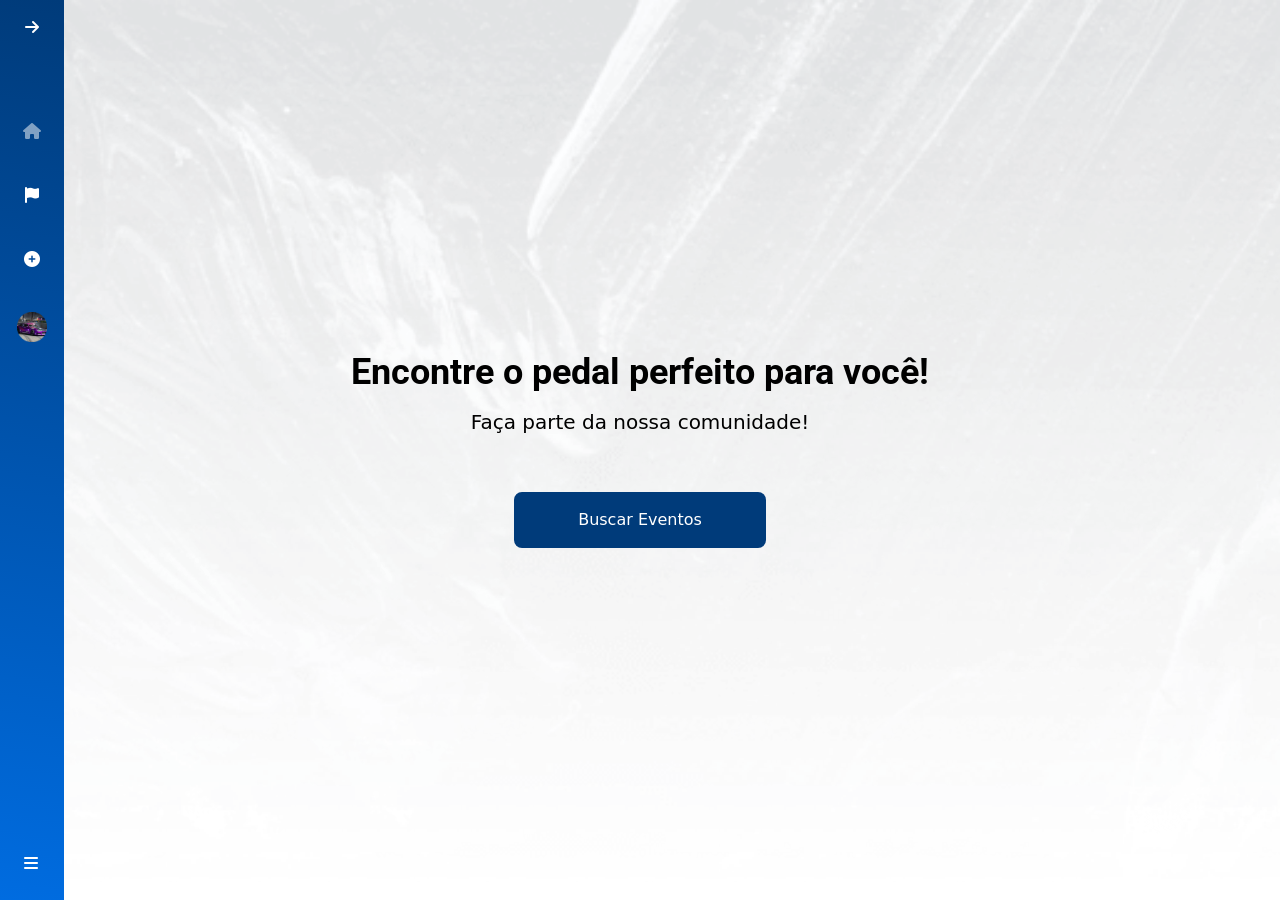
==== public/index.html @ 0696ea95 "PEDAL" ====
<!DOCTYPE html>
<html lang="en">

<head>
    <meta charset="UTF-8">
    <meta name="viewport" content="width=device-width, initial-scale=1.0">
    <title>Document</title>
    <link rel="preconnect" href="https://fonts.googleapis.com">
    <link rel="preconnect" href="https://fonts.gstatic.com" crossorigin>

    <link rel="stylesheet" href="./assets/css/style.css">
    <link rel="stylesheet" href="https://cdnjs.cloudflare.com/ajax/libs/font-awesome/6.6.0/css/all.min.css"
        integrity="sha512-Kc323vGBEqzTmouAECnVceyQqyqdsSiqLQISBL29aUW4U/M7pSPA/gEUZQqv1cwx4OnYxTxve5UMg5GT6L4JJg=="
        crossorigin="anonymous" referrerpolicy="no-referrer" />
    <link
        href="https://fonts.googleapis.com/css2?family=Roboto:ital,wght@0,100;0,300;0,400;0,500;0,700;0,900;1,100;1,300;1,400;1,500;1,700;1,900&family=Russo+One&display=swap"
        rel="stylesheet">
</head>

<body>

    <header class="relative">
        <div class="fixed top-0 left-0">
            <nav id="side-menu" class="h-screen w-16 bgGradienteVertical py-4 close ">
                <ul id class="h-full flex flex-col  text-white ">
                    <div id="arrow-container" class="flex flex-col items-center  w-full px-4">
                        <div class="flex justify-end">
                            <li  class="group group-duration-200 relative">
                                <i id="arrow" class="fa-solid fa-arrow-right cursor-pointer close"></i>
                                <span id="tooltip" class="hidden arrow absolute left-8 top-1/2 transform -translate-y-1/2 bg-[#16161D] text-white text-sm rounded-lg p-2 opacity-0 transition-opacity duration-200 ">Abrir</span>
                            </li>
                        </div>
                        <h1 id="logo" class="hidden text-3xl font-russo mt-[4rem]"><span class="text-colorLogo">Pedal</span> Events</h1>
                    </div>

                    <div id="container-items" class="flex flex-col items-center p-4 space-y-10 mt-[4rem]">
                        <li class="group group-duration-200 relative cursor-pointer icon-faded ">
                            <a href="./index.html">
                                <i class="fa-solid fa-house"></i>
                                <span id="liSpans" class="hidden">Home</span>
                            </a>
                            <span id="Tooltip" class="hidden absolute left-8 top-1/2 transform -translate-y-1/2 bg-[#16161D] text-white text-sm rounded-lg p-2 opacity-0 transition-opacity duration-200 ">Home</span>
                        </li> 
                        <li class="group relative cursor-pointer">
                            <a href="./eventos.html">
                                <i class="fa-solid fa-flag"></i>
                                <span id="liSpans" class="hidden">Eventos</span>
                            </a>
                            <span id="Tooltip" class="hidden absolute left-8 top-1/2 transform -translate-y-1/2 bg-[#16161D] text-white text-sm rounded-lg p-2 opacity-0 transition-opacity duration-200 ">Eventos</span>
                        </li> 

                        <li id="liCriar" class="group relative cursor-pointer">
                            <a href="#">
                                <i class="fa-solid fa-circle-plus"></i>
                                <span id="liSpans" class="hidden">Criar</span>
                            </a>
                            <span id="Tooltip" class="hidden absolute left-8 top-1/2 transform -translate-y-1/2 bg-[#16161D] text-white text-sm rounded-lg p-2 opacity-0 transition-opacity duration-200 ">Criar</span>
                            <!-- caixa do criar -->
                            <div id="create" class="hidden absolute w-32 rounded-xl text-center left-8 top-1/2 transform -translate-y-1/2 bg-[#16161D]">
                                <ul>
                                    <div class="">
                                        <li class="p-2 duration-200 hover:opacity-80"><a href="">Criar Pedal</a></li>
                                    </div>
                                    
                                </ul>
                            </div>
                        </li> 
                        <li class="group relative cursor-pointer">
                            <a href="./perfil.html">
                                <img id="perfilImg" class="w-[25px] h-[25px] md:w-[30px] md:h-[30px] inline" src="./assets/img/person-img.png" alt="">
                                <span id="liSpans" class="hidden">Perfil</span>
                            </a>
                            <span id="Tooltip" class="hidden absolute left-8 top-1/2 transform -translate-y-1/2 bg-[#16161D] text-white text-sm rounded-lg p-2 opacity-0 transition-opacity duration-200 ">Perfil</span>
                        </li> 
                    </div>    
                    
                    <div id="containerMais" class="flex flex-col p-6 items-center  absolute bottom-0">
                        <li id="liMais" class="group relative cursor-pointer">
                            <a href="#">
                                <i class="fa-solid fa-bars"></i>
                                <span id="liSpans" class="hidden">Mais</span>
                            </a>
                            <span id="Tooltip" class="hidden absolute left-8 top-1/2 transform -translate-y-1/2 bg-[#16161D] text-white text-sm rounded-lg p-2 opacity-0 transition-opacity duration-200 ">Mais</span>
                             <!-- caixa do criar -->
                             <div id="mais" class="hidden absolute w-32 rounded-xl text-center left-8 top-1/2 transform -translate-y-1/2 bg-[#16161D]">
                                <ul>
                                    <div class="border-b">
                                        <li class="p-2 duration-200 hover:opacity-80"><a href="./login.html">Trocar Conta</a></li>
                                    </div>
                                    <div>
                                        <li class="p-2 duration-200 hover:opacity-80"><a href="./login.html">Sair</a></li>
                                    </div>
                                </ul>
                            </div>
                        </li> 
                    </div>     
                </ul>
                    <!-- caixa de busca de amigos -->
                    <div id="buscaAmigos" class="close bg-[#0065B9] flex justify-center pt-8 absolute h-full top-0 left-[4rem] text-black overflow-y-auto">
                        <div id="boxUsers" class="flex flex-col space-y-10 content-close">
                            <form action="">
                                <div class="w-full">
                                    <input class="w-[22rem] p-2 rounded-lg outline-none" type="text" placeholder="Buscar amigos...">
                                    <button type="reset" class="hidden">enviar</button>
                                </div>
                            </form>
                            <div id="users" class="flex flex-col space-y-4 ">

                                <div class="flex space-x-4 bg-[#003B7A] p-4 rounded-2xl text-white duration-200 hover:bg-opacity-80 cursor-pointer">
                                    <img src="./assets/img/Rectangle 3509.png" alt="" class="w-[3.75rem] h-[3.75rem] rounded-[50%]">
                                    <div>
                                        <p class="text-xl font-medium">Felipe</p>
                                        <p>Praticando todos os dias!</p>
                                    </div>
                                </div>
                                <div class="w-[22rem] flex space-x-4  bg-[#003B7A] p-4 rounded-2xl text-white duration-200 hover:bg-opacity-80 cursor-pointer">
                                    <img src="./assets/img/Rectangle 3513.png" alt="" class="w-[3.75rem] h-[3.75rem] rounded-[50%]">
                                    <div>
                                        <p class="text-xl font-medium">João</p>
                                        <p>Gosto de pedalar</p>
                                    </div>
                                </div>
                            </div>            
                        </div>
                    </div>
                    <!-- caixa de notificação -->
                    <nav id="notificacoes" class="hidden bg-[#0065B9] flex justify-center pt-8 absolute h-full w-[24rem] top-0 left-[4rem] text-black">
                    </nav>
            </nav>
        </div>
    </header>

    <main>
        <section id="home-banner" class="h-screen w-full">
            <div class="h-full flex items-center justify-center">
                <div class="flex flex-col items-center p-20 text-black">
                    <h1 class="text-4xl text-center font-bold md:text-4xl font-roboto">Encontre o pedal perfeito para você!</h1>
                    <p class="text-2xl text-center md:text-xl mt-4">Faça parte da nossa comunidade!
                    </p>
                    <div class="mt-8 flex space-x-8">
                        <a href="./eventos.html"
                            class="bg-[#003B7A] mt-6 text-white py-2 px-4 md:py-4 md:px-[4rem] rounded-lg duration-200 hover:opacity-80">Buscar
                            Eventos</a>
                    </div>
                </div>
            </div>
        </section>
    
       
    </main>
    <script src="./assets/js/menu.js"></script>
</body>

</html>
---- public/assets/css/style.css ----
/*
! tailwindcss v3.4.10 | MIT License | https://tailwindcss.com
*/

/*
1. Prevent padding and border from affecting element width. (https://github.com/mozdevs/cssremedy/issues/4)
2. Allow adding a border to an element by just adding a border-width. (https://github.com/tailwindcss/tailwindcss/pull/116)
*/

*,
::before,
::after {
  box-sizing: border-box;
  /* 1 */
  border-width: 0;
  /* 2 */
  border-style: solid;
  /* 2 */
  border-color: #e5e7eb;
  /* 2 */
}

::before,
::after {
  --tw-content: '';
}

/*
1. Use a consistent sensible line-height in all browsers.
2. Prevent adjustments of font size after orientation changes in iOS.
3. Use a more readable tab size.
4. Use the user's configured `sans` font-family by default.
5. Use the user's configured `sans` font-feature-settings by default.
6. Use the user's configured `sans` font-variation-settings by default.
7. Disable tap highlights on iOS
*/

html,
:host {
  line-height: 1.5;
  /* 1 */
  -webkit-text-size-adjust: 100%;
  /* 2 */
  -moz-tab-size: 4;
  /* 3 */
  -o-tab-size: 4;
     tab-size: 4;
  /* 3 */
  font-family: ui-sans-serif, system-ui, sans-serif, "Apple Color Emoji", "Segoe UI Emoji", "Segoe UI Symbol", "Noto Color Emoji";
  /* 4 */
  font-feature-settings: normal;
  /* 5 */
  font-variation-settings: normal;
  /* 6 */
  -webkit-tap-highlight-color: transparent;
  /* 7 */
}

/*
1. Remove the margin in all browsers.
2. Inherit line-height from `html` so users can set them as a class directly on the `html` element.
*/

body {
  margin: 0;
  /* 1 */
  line-height: inherit;
  /* 2 */
}

/*
1. Add the correct height in Firefox.
2. Correct the inheritance of border color in Firefox. (https://bugzilla.mozilla.org/show_bug.cgi?id=190655)
3. Ensure horizontal rules are visible by default.
*/

hr {
  height: 0;
  /* 1 */
  color: inherit;
  /* 2 */
  border-top-width: 1px;
  /* 3 */
}

/*
Add the correct text decoration in Chrome, Edge, and Safari.
*/

abbr:where([title]) {
  -webkit-text-decoration: underline dotted;
          text-decoration: underline dotted;
}

/*
Remove the default font size and weight for headings.
*/

h1,
h2,
h3,
h4,
h5,
h6 {
  font-size: inherit;
  font-weight: inherit;
}

/*
Reset links to optimize for opt-in styling instead of opt-out.
*/

a {
  color: inherit;
  text-decoration: inherit;
}

/*
Add the correct font weight in Edge and Safari.
*/

b,
strong {
  font-weight: bolder;
}

/*
1. Use the user's configured `mono` font-family by default.
2. Use the user's configured `mono` font-feature-settings by default.
3. Use the user's configured `mono` font-variation-settings by default.
4. Correct the odd `em` font sizing in all browsers.
*/

code,
kbd,
samp,
pre {
  font-family: ui-monospace, SFMono-Regular, Menlo, Monaco, Consolas, "Liberation Mono", "Courier New", monospace;
  /* 1 */
  font-feature-settings: normal;
  /* 2 */
  font-variation-settings: normal;
  /* 3 */
  font-size: 1em;
  /* 4 */
}

/*
Add the correct font size in all browsers.
*/

small {
  font-size: 80%;
}

/*
Prevent `sub` and `sup` elements from affecting the line height in all browsers.
*/

sub,
sup {
  font-size: 75%;
  line-height: 0;
  position: relative;
  vertical-align: baseline;
}

sub {
  bottom: -0.25em;
}

sup {
  top: -0.5em;
}

/*
1. Remove text indentation from table contents in Chrome and Safari. (https://bugs.chromium.org/p/chromium/issues/detail?id=999088, https://bugs.webkit.org/show_bug.cgi?id=201297)
2. Correct table border color inheritance in all Chrome and Safari. (https://bugs.chromium.org/p/chromium/issues/detail?id=935729, https://bugs.webkit.org/show_bug.cgi?id=195016)
3. Remove gaps between table borders by default.
*/

table {
  text-indent: 0;
  /* 1 */
  border-color: inherit;
  /* 2 */
  border-collapse: collapse;
  /* 3 */
}

/*
1. Change the font styles in all browsers.
2. Remove the margin in Firefox and Safari.
3. Remove default padding in all browsers.
*/

button,
input,
optgroup,
select,
textarea {
  font-family: inherit;
  /* 1 */
  font-feature-settings: inherit;
  /* 1 */
  font-variation-settings: inherit;
  /* 1 */
  font-size: 100%;
  /* 1 */
  font-weight: inherit;
  /* 1 */
  line-height: inherit;
  /* 1 */
  letter-spacing: inherit;
  /* 1 */
  color: inherit;
  /* 1 */
  margin: 0;
  /* 2 */
  padding: 0;
  /* 3 */
}

/*
Remove the inheritance of text transform in Edge and Firefox.
*/

button,
select {
  text-transform: none;
}

/*
1. Correct the inability to style clickable types in iOS and Safari.
2. Remove default button styles.
*/

button,
input:where([type='button']),
input:where([type='reset']),
input:where([type='submit']) {
  -webkit-appearance: button;
  /* 1 */
  background-color: transparent;
  /* 2 */
  background-image: none;
  /* 2 */
}

/*
Use the modern Firefox focus style for all focusable elements.
*/

:-moz-focusring {
  outline: auto;
}

/*
Remove the additional `:invalid` styles in Firefox. (https://github.com/mozilla/gecko-dev/blob/2f9eacd9d3d995c937b4251a5557d95d494c9be1/layout/style/res/forms.css#L728-L737)
*/

:-moz-ui-invalid {
  box-shadow: none;
}

/*
Add the correct vertical alignment in Chrome and Firefox.
*/

progress {
  vertical-align: baseline;
}

/*
Correct the cursor style of increment and decrement buttons in Safari.
*/

::-webkit-inner-spin-button,
::-webkit-outer-spin-button {
  height: auto;
}

/*
1. Correct the odd appearance in Chrome and Safari.
2. Correct the outline style in Safari.
*/

[type='search'] {
  -webkit-appearance: textfield;
  /* 1 */
  outline-offset: -2px;
  /* 2 */
}

/*
Remove the inner padding in Chrome and Safari on macOS.
*/

::-webkit-search-decoration {
  -webkit-appearance: none;
}

/*
1. Correct the inability to style clickable types in iOS and Safari.
2. Change font properties to `inherit` in Safari.
*/

::-webkit-file-upload-button {
  -webkit-appearance: button;
  /* 1 */
  font: inherit;
  /* 2 */
}

/*
Add the correct display in Chrome and Safari.
*/

summary {
  display: list-item;
}

/*
Removes the default spacing and border for appropriate elements.
*/

blockquote,
dl,
dd,
h1,
h2,
h3,
h4,
h5,
h6,
hr,
figure,
p,
pre {
  margin: 0;
}

fieldset {
  margin: 0;
  padding: 0;
}

legend {
  padding: 0;
}

ol,
ul,
menu {
  list-style: none;
  margin: 0;
  padding: 0;
}

/*
Reset default styling for dialogs.
*/

dialog {
  padding: 0;
}

/*
Prevent resizing textareas horizontally by default.
*/

textarea {
  resize: vertical;
}

/*
1. Reset the default placeholder opacity in Firefox. (https://github.com/tailwindlabs/tailwindcss/issues/3300)
2. Set the default placeholder color to the user's configured gray 400 color.
*/

input::-moz-placeholder, textarea::-moz-placeholder {
  opacity: 1;
  /* 1 */
  color: #9ca3af;
  /* 2 */
}

input::placeholder,
textarea::placeholder {
  opacity: 1;
  /* 1 */
  color: #9ca3af;
  /* 2 */
}

/*
Set the default cursor for buttons.
*/

button,
[role="button"] {
  cursor: pointer;
}

/*
Make sure disabled buttons don't get the pointer cursor.
*/

:disabled {
  cursor: default;
}

/*
1. Make replaced elements `display: block` by default. (https://github.com/mozdevs/cssremedy/issues/14)
2. Add `vertical-align: middle` to align replaced elements more sensibly by default. (https://github.com/jensimmons/cssremedy/issues/14#issuecomment-634934210)
   This can trigger a poorly considered lint error in some tools but is included by design.
*/

img,
svg,
video,
canvas,
audio,
iframe,
embed,
object {
  display: block;
  /* 1 */
  vertical-align: middle;
  /* 2 */
}

/*
Constrain images and videos to the parent width and preserve their intrinsic aspect ratio. (https://github.com/mozdevs/cssremedy/issues/14)
*/

img,
video {
  max-width: 100%;
  height: auto;
}

/* Make elements with the HTML hidden attribute stay hidden by default */

[hidden] {
  display: none;
}

*, ::before, ::after {
  --tw-border-spacing-x: 0;
  --tw-border-spacing-y: 0;
  --tw-translate-x: 0;
  --tw-translate-y: 0;
  --tw-rotate: 0;
  --tw-skew-x: 0;
  --tw-skew-y: 0;
  --tw-scale-x: 1;
  --tw-scale-y: 1;
  --tw-pan-x:  ;
  --tw-pan-y:  ;
  --tw-pinch-zoom:  ;
  --tw-scroll-snap-strictness: proximity;
  --tw-gradient-from-position:  ;
  --tw-gradient-via-position:  ;
  --tw-gradient-to-position:  ;
  --tw-ordinal:  ;
  --tw-slashed-zero:  ;
  --tw-numeric-figure:  ;
  --tw-numeric-spacing:  ;
  --tw-numeric-fraction:  ;
  --tw-ring-inset:  ;
  --tw-ring-offset-width: 0px;
  --tw-ring-offset-color: #fff;
  --tw-ring-color: rgb(59 130 246 / 0.5);
  --tw-ring-offset-shadow: 0 0 #0000;
  --tw-ring-shadow: 0 0 #0000;
  --tw-shadow: 0 0 #0000;
  --tw-shadow-colored: 0 0 #0000;
  --tw-blur:  ;
  --tw-brightness:  ;
  --tw-contrast:  ;
  --tw-grayscale:  ;
  --tw-hue-rotate:  ;
  --tw-invert:  ;
  --tw-saturate:  ;
  --tw-sepia:  ;
  --tw-drop-shadow:  ;
  --tw-backdrop-blur:  ;
  --tw-backdrop-brightness:  ;
  --tw-backdrop-contrast:  ;
  --tw-backdrop-grayscale:  ;
  --tw-backdrop-hue-rotate:  ;
  --tw-backdrop-invert:  ;
  --tw-backdrop-opacity:  ;
  --tw-backdrop-saturate:  ;
  --tw-backdrop-sepia:  ;
  --tw-contain-size:  ;
  --tw-contain-layout:  ;
  --tw-contain-paint:  ;
  --tw-contain-style:  ;
}

::backdrop {
  --tw-border-spacing-x: 0;
  --tw-border-spacing-y: 0;
  --tw-translate-x: 0;
  --tw-translate-y: 0;
  --tw-rotate: 0;
  --tw-skew-x: 0;
  --tw-skew-y: 0;
  --tw-scale-x: 1;
  --tw-scale-y: 1;
  --tw-pan-x:  ;
  --tw-pan-y:  ;
  --tw-pinch-zoom:  ;
  --tw-scroll-snap-strictness: proximity;
  --tw-gradient-from-position:  ;
  --tw-gradient-via-position:  ;
  --tw-gradient-to-position:  ;
  --tw-ordinal:  ;
  --tw-slashed-zero:  ;
  --tw-numeric-figure:  ;
  --tw-numeric-spacing:  ;
  --tw-numeric-fraction:  ;
  --tw-ring-inset:  ;
  --tw-ring-offset-width: 0px;
  --tw-ring-offset-color: #fff;
  --tw-ring-color: rgb(59 130 246 / 0.5);
  --tw-ring-offset-shadow: 0 0 #0000;
  --tw-ring-shadow: 0 0 #0000;
  --tw-shadow: 0 0 #0000;
  --tw-shadow-colored: 0 0 #0000;
  --tw-blur:  ;
  --tw-brightness:  ;
  --tw-contrast:  ;
  --tw-grayscale:  ;
  --tw-hue-rotate:  ;
  --tw-invert:  ;
  --tw-saturate:  ;
  --tw-sepia:  ;
  --tw-drop-shadow:  ;
  --tw-backdrop-blur:  ;
  --tw-backdrop-brightness:  ;
  --tw-backdrop-contrast:  ;
  --tw-backdrop-grayscale:  ;
  --tw-backdrop-hue-rotate:  ;
  --tw-backdrop-invert:  ;
  --tw-backdrop-opacity:  ;
  --tw-backdrop-saturate:  ;
  --tw-backdrop-sepia:  ;
  --tw-contain-size:  ;
  --tw-contain-layout:  ;
  --tw-contain-paint:  ;
  --tw-contain-style:  ;
}

.container {
  width: 100%;
}

@media (min-width: 640px) {
  .container {
    max-width: 640px;
  }
}

@media (min-width: 768px) {
  .container {
    max-width: 768px;
  }
}

@media (min-width: 1024px) {
  .container {
    max-width: 1024px;
  }
}

@media (min-width: 1280px) {
  .container {
    max-width: 1280px;
  }
}

@media (min-width: 1536px) {
  .container {
    max-width: 1536px;
  }
}

.fixed {
  position: fixed;
}

.absolute {
  position: absolute;
}

.relative {
  position: relative;
}

.inset-x-0 {
  left: 0px;
  right: 0px;
}

.inset-y-0 {
  top: 0px;
  bottom: 0px;
}

.bottom-0 {
  bottom: 0px;
}

.bottom-4 {
  bottom: 1rem;
}

.left-0 {
  left: 0px;
}

.left-8 {
  left: 2rem;
}

.left-\[4rem\] {
  left: 4rem;
}

.right-4 {
  right: 1rem;
}

.top-0 {
  top: 0px;
}

.top-1\/2 {
  top: 50%;
}

.m-\[5rem\] {
  margin: 5rem;
}

.m-10 {
  margin: 2.5rem;
}

.m-\[10rem\] {
  margin: 10rem;
}

.m-8 {
  margin: 2rem;
}

.mx-16 {
  margin-left: 4rem;
  margin-right: 4rem;
}

.mx-auto {
  margin-left: auto;
  margin-right: auto;
}

.my-10 {
  margin-top: 2.5rem;
  margin-bottom: 2.5rem;
}

.my-24 {
  margin-top: 6rem;
  margin-bottom: 6rem;
}

.mb-10 {
  margin-bottom: 2.5rem;
}

.mb-2 {
  margin-bottom: 0.5rem;
}

.mb-20 {
  margin-bottom: 5rem;
}

.mb-4 {
  margin-bottom: 1rem;
}

.mb-\[3rem\] {
  margin-bottom: 3rem;
}

.mt-10 {
  margin-top: 2.5rem;
}

.mt-2 {
  margin-top: 0.5rem;
}

.mt-4 {
  margin-top: 1rem;
}

.mt-6 {
  margin-top: 1.5rem;
}

.mt-8 {
  margin-top: 2rem;
}

.mt-\[10rem\] {
  margin-top: 10rem;
}

.mt-\[3\.1rem\] {
  margin-top: 3.1rem;
}

.mt-\[4rem\] {
  margin-top: 4rem;
}

.mb-8 {
  margin-bottom: 2rem;
}

.inline {
  display: inline;
}

.flex {
  display: flex;
}

.hidden {
  display: none;
}

.h-\[13\.8rem\] {
  height: 13.8rem;
}

.h-\[14\.5rem\] {
  height: 14.5rem;
}

.h-\[25px\] {
  height: 25px;
}

.h-\[25rem\] {
  height: 25rem;
}

.h-\[3\.75rem\] {
  height: 3.75rem;
}

.h-full {
  height: 100%;
}

.h-screen {
  height: 100vh;
}

.h-\[100vh\] {
  height: 100vh;
}

.w-16 {
  width: 4rem;
}

.w-32 {
  width: 8rem;
}

.w-\[18\.75rem\] {
  width: 18.75rem;
}

.w-\[20\%\] {
  width: 20%;
}

.w-\[22rem\] {
  width: 22rem;
}

.w-\[24rem\] {
  width: 24rem;
}

.w-\[25px\] {
  width: 25px;
}

.w-\[3\.75rem\] {
  width: 3.75rem;
}

.w-\[300rem\] {
  width: 300rem;
}

.w-\[50\%\] {
  width: 50%;
}

.w-\[80\%\] {
  width: 80%;
}

.w-full {
  width: 100%;
}

.max-w-\[18\.75rem\] {
  max-width: 18.75rem;
}

.flex-1 {
  flex: 1 1 0%;
}

.-translate-y-1\/2 {
  --tw-translate-y: -50%;
  transform: translate(var(--tw-translate-x), var(--tw-translate-y)) rotate(var(--tw-rotate)) skewX(var(--tw-skew-x)) skewY(var(--tw-skew-y)) scaleX(var(--tw-scale-x)) scaleY(var(--tw-scale-y));
}

.transform {
  transform: translate(var(--tw-translate-x), var(--tw-translate-y)) rotate(var(--tw-rotate)) skewX(var(--tw-skew-x)) skewY(var(--tw-skew-y)) scaleX(var(--tw-scale-x)) scaleY(var(--tw-scale-y));
}

.cursor-pointer {
  cursor: pointer;
}

.flex-col {
  flex-direction: column;
}

.items-center {
  align-items: center;
}

.justify-end {
  justify-content: flex-end;
}

.justify-center {
  justify-content: center;
}

.justify-between {
  justify-content: space-between;
}

.space-x-4 > :not([hidden]) ~ :not([hidden]) {
  --tw-space-x-reverse: 0;
  margin-right: calc(1rem * var(--tw-space-x-reverse));
  margin-left: calc(1rem * calc(1 - var(--tw-space-x-reverse)));
}

.space-x-6 > :not([hidden]) ~ :not([hidden]) {
  --tw-space-x-reverse: 0;
  margin-right: calc(1.5rem * var(--tw-space-x-reverse));
  margin-left: calc(1.5rem * calc(1 - var(--tw-space-x-reverse)));
}

.space-x-8 > :not([hidden]) ~ :not([hidden]) {
  --tw-space-x-reverse: 0;
  margin-right: calc(2rem * var(--tw-space-x-reverse));
  margin-left: calc(2rem * calc(1 - var(--tw-space-x-reverse)));
}

.space-y-10 > :not([hidden]) ~ :not([hidden]) {
  --tw-space-y-reverse: 0;
  margin-top: calc(2.5rem * calc(1 - var(--tw-space-y-reverse)));
  margin-bottom: calc(2.5rem * var(--tw-space-y-reverse));
}

.space-y-4 > :not([hidden]) ~ :not([hidden]) {
  --tw-space-y-reverse: 0;
  margin-top: calc(1rem * calc(1 - var(--tw-space-y-reverse)));
  margin-bottom: calc(1rem * var(--tw-space-y-reverse));
}

.overflow-y-auto {
  overflow-y: auto;
}

.rounded-2xl {
  border-radius: 1rem;
}

.rounded-\[50\%\] {
  border-radius: 50%;
}

.rounded-lg {
  border-radius: 0.5rem;
}

.rounded-md {
  border-radius: 0.375rem;
}

.rounded-xl {
  border-radius: 0.75rem;
}

.rounded-t-3xl {
  border-top-left-radius: 1.5rem;
  border-top-right-radius: 1.5rem;
}

.border {
  border-width: 1px;
}

.border-b {
  border-bottom-width: 1px;
}

.border-gray-600 {
  --tw-border-opacity: 1;
  border-color: rgb(75 85 99 / var(--tw-border-opacity));
}

.border-white {
  --tw-border-opacity: 1;
  border-color: rgb(255 255 255 / var(--tw-border-opacity));
}

.bg-\[\#003B7A\] {
  --tw-bg-opacity: 1;
  background-color: rgb(0 59 122 / var(--tw-bg-opacity));
}

.bg-\[\#0065B9\] {
  --tw-bg-opacity: 1;
  background-color: rgb(0 101 185 / var(--tw-bg-opacity));
}

.bg-\[\#006CE0\] {
  --tw-bg-opacity: 1;
  background-color: rgb(0 108 224 / var(--tw-bg-opacity));
}

.bg-\[\#16161D\] {
  --tw-bg-opacity: 1;
  background-color: rgb(22 22 29 / var(--tw-bg-opacity));
}

.bg-red-400 {
  --tw-bg-opacity: 1;
  background-color: rgb(248 113 113 / var(--tw-bg-opacity));
}

.bg-red-500 {
  --tw-bg-opacity: 1;
  background-color: rgb(239 68 68 / var(--tw-bg-opacity));
}

.bg-transparent {
  background-color: transparent;
}

.bg-white {
  --tw-bg-opacity: 1;
  background-color: rgb(255 255 255 / var(--tw-bg-opacity));
}

.p-2 {
  padding: 0.5rem;
}

.p-20 {
  padding: 5rem;
}

.p-4 {
  padding: 1rem;
}

.p-6 {
  padding: 1.5rem;
}

.p-\[6\.25rem\] {
  padding: 6.25rem;
}

.p-8 {
  padding: 2rem;
}

.px-4 {
  padding-left: 1rem;
  padding-right: 1rem;
}

.px-6 {
  padding-left: 1.5rem;
  padding-right: 1.5rem;
}

.py-2 {
  padding-top: 0.5rem;
  padding-bottom: 0.5rem;
}

.py-4 {
  padding-top: 1rem;
  padding-bottom: 1rem;
}

.pt-8 {
  padding-top: 2rem;
}

.text-center {
  text-align: center;
}

.font-roboto {
  font-family: Roboto, sans;
}

.font-russo {
  font-family: Russo One, sans-serif;
}

.text-2xl {
  font-size: 1.5rem;
  line-height: 2rem;
}

.text-3xl {
  font-size: 1.875rem;
  line-height: 2.25rem;
}

.text-4xl {
  font-size: 2.25rem;
  line-height: 2.5rem;
}

.text-sm {
  font-size: 0.875rem;
  line-height: 1.25rem;
}

.text-xl {
  font-size: 1.25rem;
  line-height: 1.75rem;
}

.font-bold {
  font-weight: 700;
}

.font-medium {
  font-weight: 500;
}

.text-black {
  --tw-text-opacity: 1;
  color: rgb(0 0 0 / var(--tw-text-opacity));
}

.text-colorLogo {
  --tw-text-opacity: 1;
  color: hsl(207 100% 50% / var(--tw-text-opacity));
}

.text-white {
  --tw-text-opacity: 1;
  color: rgb(255 255 255 / var(--tw-text-opacity));
}

.placeholder-white::-moz-placeholder {
  --tw-placeholder-opacity: 1;
  color: rgb(255 255 255 / var(--tw-placeholder-opacity));
}

.placeholder-white::placeholder {
  --tw-placeholder-opacity: 1;
  color: rgb(255 255 255 / var(--tw-placeholder-opacity));
}

.placeholder-opacity-50::-moz-placeholder {
  --tw-placeholder-opacity: 0.5;
}

.placeholder-opacity-50::placeholder {
  --tw-placeholder-opacity: 0.5;
}

.opacity-0 {
  opacity: 0;
}

.opacity-80 {
  opacity: 0.8;
}

.shadow-2xl {
  --tw-shadow: 0 25px 50px -12px rgb(0 0 0 / 0.25);
  --tw-shadow-colored: 0 25px 50px -12px var(--tw-shadow-color);
  box-shadow: var(--tw-ring-offset-shadow, 0 0 #0000), var(--tw-ring-shadow, 0 0 #0000), var(--tw-shadow);
}

.outline-none {
  outline: 2px solid transparent;
  outline-offset: 2px;
}

.transition-opacity {
  transition-property: opacity;
  transition-timing-function: cubic-bezier(0.4, 0, 0.2, 1);
  transition-duration: 150ms;
}

.duration-200 {
  transition-duration: 200ms;
}

body {
  overflow-x: hidden;
}

#side-menu {
  z-index: 50 !important;
  width: 4rem;
  transition: width 0.4s;
}

#side-menu.open {
  width: 16rem;
}

#container-items {
  transition: all 0.4s;
}

#buscaAmigos {
  z-index: -1;
}

#buscaAmigos.close {
  width: 0%;
  transition: width 0.5s;
}

#buscaAmigos.open {
  transition: width 0.5s;
  width: 24rem;
}

.content-close {
  display: none;
  transition: all 0.5s;
}

.content-open {
  display: block;
  transition: all 0.5s;
}

#notificacoes {
  z-index: -1;
}

#home-banner {
  z-index: -1;
  background-image: url("../img/bg-header-desktop.png");
  width: 100vw;
  background-repeat: no-repeat;
  background-size: cover;
  background-position: center;
}

.icon-faded {
  opacity: 0.5;
}

.bgGradiente {
  background: linear-gradient(to right, #003b7a, #006ce0);
}

.bgGradienteVertical {
  background: linear-gradient(190deg, #003b7a, #006ce0);
}

.message {
  min-width: 200px;
  max-width: 33%;
  width: auto;
}

.user {
  background-color: white;
}

.me {
  background-color: #006ce0;
  color: #fff;
}

/* Estilizando o scroll para navegadores Webkit (Chrome, Safari) */

::-webkit-scrollbar {
  width: 8px;
}

::-webkit-scrollbar-track {
  background: #f1f1f1;
}

::-webkit-scrollbar-thumb {
  background: #888;
  border-radius: 4px;
}

::-webkit-scrollbar-thumb:hover {
  background: #555;
}

.hover\:bg-opacity-80:hover {
  --tw-bg-opacity: 0.8;
}

.hover\:opacity-50:hover {
  opacity: 0.5;
}

.hover\:opacity-80:hover {
  opacity: 0.8;
}

.hover\:opacity-95:hover {
  opacity: 0.95;
}

.focus\:outline-none:focus {
  outline: 2px solid transparent;
  outline-offset: 2px;
}

@media (min-width: 768px) {
  .md\:mx-\[10\.3rem\] {
    margin-left: 10.3rem;
    margin-right: 10.3rem;
  }

  .md\:grid {
    display: grid;
  }

  .md\:h-\[30px\] {
    height: 30px;
  }

  .md\:w-\[30px\] {
    width: 30px;
  }

  .md\:w-\[25\%\] {
    width: 25%;
  }

  .md\:grid-cols-4 {
    grid-template-columns: repeat(4, minmax(0, 1fr));
  }

  .md\:flex-row {
    flex-direction: row;
  }

  .md\:gap-4 {
    gap: 1rem;
  }

  .md\:space-x-10 > :not([hidden]) ~ :not([hidden]) {
    --tw-space-x-reverse: 0;
    margin-right: calc(2.5rem * var(--tw-space-x-reverse));
    margin-left: calc(2.5rem * calc(1 - var(--tw-space-x-reverse)));
  }

  .md\:space-y-0 > :not([hidden]) ~ :not([hidden]) {
    --tw-space-y-reverse: 0;
    margin-top: calc(0px * calc(1 - var(--tw-space-y-reverse)));
    margin-bottom: calc(0px * var(--tw-space-y-reverse));
  }

  .md\:p-10 {
    padding: 2.5rem;
  }

  .md\:px-\[4rem\] {
    padding-left: 4rem;
    padding-right: 4rem;
  }

  .md\:py-4 {
    padding-top: 1rem;
    padding-bottom: 1rem;
  }

  .md\:text-2xl {
    font-size: 1.5rem;
    line-height: 2rem;
  }

  .md\:text-4xl {
    font-size: 2.25rem;
    line-height: 2.5rem;
  }

  .md\:text-xl {
    font-size: 1.25rem;
    line-height: 1.75rem;
  }

  .md\:text-xs {
    font-size: 0.75rem;
    line-height: 1rem;
  }
}

@media (min-width: 1024px) {
  .lg\:mb-16 {
    margin-bottom: 4rem;
  }

  .lg\:mt-\[10rem\] {
    margin-top: 10rem;
  }

  .lg\:block {
    display: block;
  }

  .lg\:flex {
    display: flex;
  }

  .lg\:w-1\/2 {
    width: 50%;
  }

  .lg\:w-\[25rem\] {
    width: 25rem;
  }

  .lg\:max-w-\[25rem\] {
    max-width: 25rem;
  }

  .lg\:items-center {
    align-items: center;
  }

  .lg\:rounded-bl-\[1\.25rem\] {
    border-bottom-left-radius: 1.25rem;
  }

  .lg\:rounded-br-\[1\.25rem\] {
    border-bottom-right-radius: 1.25rem;
  }

  .lg\:rounded-tl-\[1\.25rem\] {
    border-top-left-radius: 1.25rem;
  }

  .lg\:rounded-tr-\[1\.25rem\] {
    border-top-right-radius: 1.25rem;
  }

  .lg\:p-0 {
    padding: 0px;
  }
}
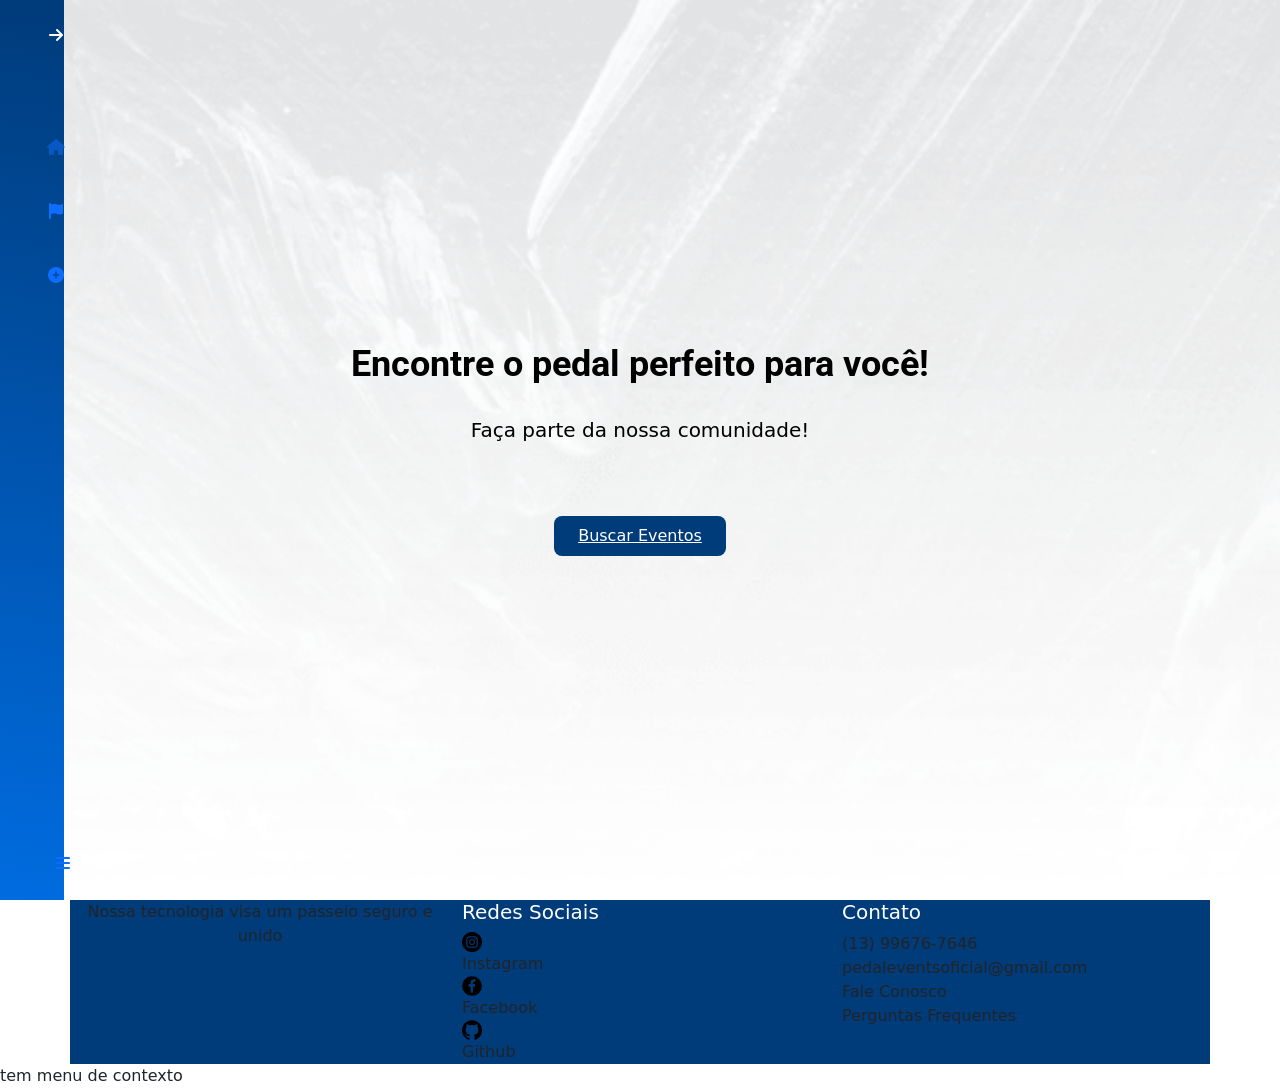
==== commit 28ff45c2: "começo rodapé" ====
--- a/public/index.html
+++ b/public/index.html
@@ -15,6 +15,7 @@
     <link
         href="https://fonts.googleapis.com/css2?family=Roboto:ital,wght@0,100;0,300;0,400;0,500;0,700;0,900;1,100;1,300;1,400;1,500;1,700;1,900&family=Russo+One&display=swap"
         rel="stylesheet">
+        <link href="https://cdn.jsdelivr.net/npm/bootstrap@5.3.3/dist/css/bootstrap.min.css" rel="stylesheet" integrity="sha384-QWTKZyjpPEjISv5WaRU9OFeRpok6YctnYmDr5pNlyT2bRjXh0JMhjY6hW+ALEwIH" crossorigin="anonymous">
 </head>
 
 <body>
@@ -149,6 +150,41 @@
        
     </main>
     <script src="./assets/js/menu.js"></script>
+
+
+    <footer>
+        <div class="container rodape">
+            <div class="row">
+              <div class="col text-center">
+                <img class="image1" src="image-removebg-preview.png" alt="">
+                <p class="emo">Nossa tecnologia visa um passeio​  seguro e unido​</p>
+              </div>
+              <div class="col">
+                <nav></nav>
+                  <h5 class="coloridao trojan">Redes Sociais</h5>
+                  <div class="link-chato2">
+                  <a class="naruto nav-link" href=""><img class="fotpng" src="./assets/img/instagram (1).png" alt=""> Instagram</a>
+                  <a class="naruto nav-link" href=""><img class="fotpng" src="./assets/img/facebook (1).png" alt=""> Facebook</a>
+                  <a class="naruto nav-link" href=""><img class="fotpng" src="./assets/img/github.png" alt=""> Github</a>
+                  </div>
+              </div>
+              <div class="col">
+                <nav>
+                  <div class="link-chato">
+                    <h5 class="coloridao trojan">Contato</h5>
+                    <a class="naruto nav-link">(13) 99676-7646</a>
+                    <a class="naruto nav-link">pedaleventsoficial@gmail.com</a>
+                    <a class="naruto nav-link" href="">Fale Conosco</a>
+                    <a class="naruto nav-link" href="">Perguntas Frequentes</a>
+                  </div>
+                </nav>
+              </div>
+              </div>
+            </div>
+          </div>
+        </div>
+    </footer>
+tem menu de contexto
 </body>
 
 </html>
--- a/public/assets/css/style.css
+++ b/public/assets/css/style.css
@@ -1394,3 +1394,26 @@
     padding: 0px;
   }
 }
+
+
+
+.rodape {
+
+  background-color: #003b7a;
+
+}
+
+
+.fotpng {
+
+  width: 20px;
+}
+
+.coloridao {
+
+  color:white;
+}
+
+.naruto {
+  color: white;
+}
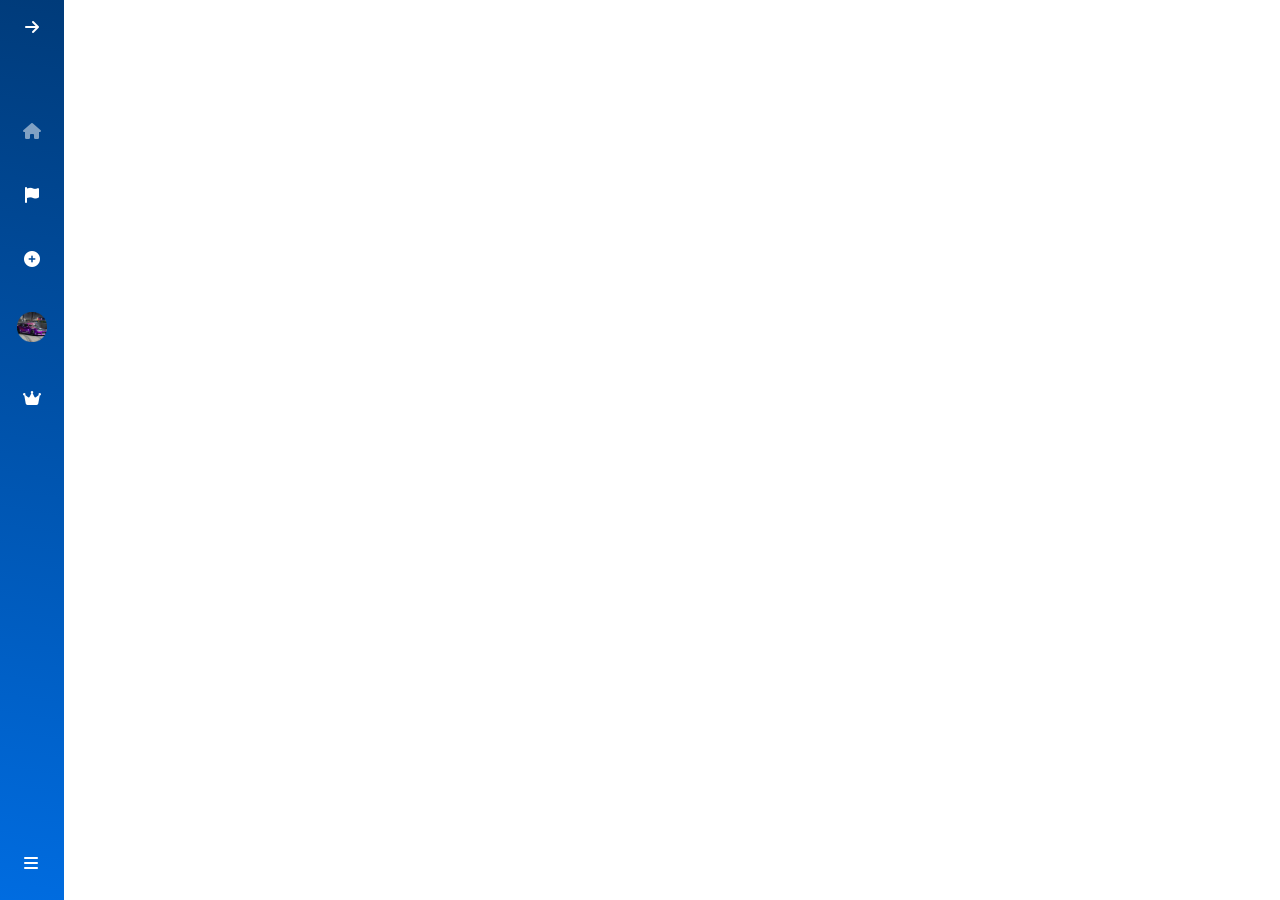
==== commit aef9e9fa: "modelo premium" ====
--- a/public/index.html
+++ b/public/index.html
@@ -15,176 +15,141 @@
     <link
         href="https://fonts.googleapis.com/css2?family=Roboto:ital,wght@0,100;0,300;0,400;0,500;0,700;0,900;1,100;1,300;1,400;1,500;1,700;1,900&family=Russo+One&display=swap"
         rel="stylesheet">
-        <link href="https://cdn.jsdelivr.net/npm/bootstrap@5.3.3/dist/css/bootstrap.min.css" rel="stylesheet" integrity="sha384-QWTKZyjpPEjISv5WaRU9OFeRpok6YctnYmDr5pNlyT2bRjXh0JMhjY6hW+ALEwIH" crossorigin="anonymous">
+    
+    <style>
+        .material-symbols-outlined {
+            font-variation-settings: 'FILL' 0, 'wght' 400, 'GRAD' 0, 'opsz' 24;
+        }
+
+        /* Estilos para esconder o texto quando a navbar está fechada */
+        .navbar-item-text {
+            display: none;
+        }
+
+        /* Estilos para mostrar o texto apenas quando a navbar está aberta */
+        .navbar-open .navbar-item-text {
+            display: inline; /* Mostra o texto quando a navbar está aberta */
+        }
+
+        .navbar-open .navbar-item-icon {
+            display: inline; /* Mantenha o ícone visível */
+        }
+
+        .navbar-item-icon {
+            display: none; /* Esconde o ícone quando a navbar está fechada */
+        }
+
+        .navbar-closed .navbar-item-icon {
+            display: inline; /* Mostra o ícone quando a navbar está fechada */
+        }
+    </style>
 </head>
 
 <body>
 
     <header class="relative">
         <div class="fixed top-0 left-0">
-            <nav id="side-menu" class="h-screen w-16 bgGradienteVertical py-4 close ">
-                <ul id class="h-full flex flex-col  text-white ">
-                    <div id="arrow-container" class="flex flex-col items-center  w-full px-4">
+            <nav id="side-menu" class="h-screen w-16 bgGradienteVertical py-4 navbar-closed">
+                <ul class="h-full flex flex-col text-white">
+                    <div id="arrow-container" class="flex flex-col items-center w-full px-4">
                         <div class="flex justify-end">
-                            <li  class="group group-duration-200 relative">
+                            <li class="group group-duration-200 relative">
                                 <i id="arrow" class="fa-solid fa-arrow-right cursor-pointer close"></i>
-                                <span id="tooltip" class="hidden arrow absolute left-8 top-1/2 transform -translate-y-1/2 bg-[#16161D] text-white text-sm rounded-lg p-2 opacity-0 transition-opacity duration-200 ">Abrir</span>
+                                <span id="tooltip" class="hidden arrow absolute left-8 top-1/2 transform -translate-y-1/2 bg-[#16161D] text-white text-sm rounded-lg p-2 opacity-0 transition-opacity duration-200">Abrir</span>
                             </li>
                         </div>
                         <h1 id="logo" class="hidden text-3xl font-russo mt-[4rem]"><span class="text-colorLogo">Pedal</span> Events</h1>
                     </div>
 
                     <div id="container-items" class="flex flex-col items-center p-4 space-y-10 mt-[4rem]">
-                        <li class="group group-duration-200 relative cursor-pointer icon-faded ">
+                        <li class="group group-duration-200 relative cursor-pointer icon-faded">
                             <a href="./index.html">
                                 <i class="fa-solid fa-house"></i>
                                 <span id="liSpans" class="hidden">Home</span>
                             </a>
-                            <span id="Tooltip" class="hidden absolute left-8 top-1/2 transform -translate-y-1/2 bg-[#16161D] text-white text-sm rounded-lg p-2 opacity-0 transition-opacity duration-200 ">Home</span>
-                        </li> 
+                            <span id="Tooltip" class="hidden absolute left-8 top-1/2 transform -translate-y-1/2 bg-[#16161D] text-white text-sm rounded-lg p-2 opacity-0 transition-opacity duration-200">Home</span>
+                        </li>
                         <li class="group relative cursor-pointer">
                             <a href="./eventos.html">
                                 <i class="fa-solid fa-flag"></i>
                                 <span id="liSpans" class="hidden">Eventos</span>
                             </a>
-                            <span id="Tooltip" class="hidden absolute left-8 top-1/2 transform -translate-y-1/2 bg-[#16161D] text-white text-sm rounded-lg p-2 opacity-0 transition-opacity duration-200 ">Eventos</span>
-                        </li> 
+                            <span id="Tooltip" class="hidden absolute left-8 top-1/2 transform -translate-y-1/2 bg-[#16161D] text-white text-sm rounded-lg p-2 opacity-0 transition-opacity duration-200">Eventos</span>
+                        </li>
 
                         <li id="liCriar" class="group relative cursor-pointer">
                             <a href="#">
                                 <i class="fa-solid fa-circle-plus"></i>
                                 <span id="liSpans" class="hidden">Criar</span>
                             </a>
-                            <span id="Tooltip" class="hidden absolute left-8 top-1/2 transform -translate-y-1/2 bg-[#16161D] text-white text-sm rounded-lg p-2 opacity-0 transition-opacity duration-200 ">Criar</span>
-                            <!-- caixa do criar -->
+                            <span id="Tooltip" class="hidden absolute left-8 top-1/2 transform -translate-y-1/2 bg-[#16161D] text-white text-sm rounded-lg p-2 opacity-0 transition-opacity duration-200">Criar</span>
+                            <!-- Caixa do criar -->
                             <div id="create" class="hidden absolute w-32 rounded-xl text-center left-8 top-1/2 transform -translate-y-1/2 bg-[#16161D]">
                                 <ul>
                                     <div class="">
                                         <li class="p-2 duration-200 hover:opacity-80"><a href="">Criar Pedal</a></li>
                                     </div>
-                                    
                                 </ul>
                             </div>
-                        </li> 
+                        </li>
+
                         <li class="group relative cursor-pointer">
                             <a href="./perfil.html">
                                 <img id="perfilImg" class="w-[25px] h-[25px] md:w-[30px] md:h-[30px] inline" src="./assets/img/person-img.png" alt="">
                                 <span id="liSpans" class="hidden">Perfil</span>
                             </a>
-                            <span id="Tooltip" class="hidden absolute left-8 top-1/2 transform -translate-y-1/2 bg-[#16161D] text-white text-sm rounded-lg p-2 opacity-0 transition-opacity duration-200 ">Perfil</span>
-                        </li> 
-                    </div>    
-                    
-                    <div id="containerMais" class="flex flex-col p-6 items-center  absolute bottom-0">
+                            <span id="Tooltip" class="hidden absolute left-8 top-1/2 transform -translate-y-1/2 bg-[#16161D] text-white text-sm rounded-lg p-2 opacity-0 transition-opacity duration-200">Perfil</span>
+                        </li>
+                    </div>
+
+                    <!-- Ícone Premium em Posição Própria -->
+                    <div id="container-premium" class="flex flex-col items-center mt-4 p-4">
+                        <li class="group relative cursor-pointer">
+                            <a href="./premium.html" class="flex items-center">
+                                <i class="fa-solid fa-crown navbar-item-icon"></i>
+                                <span id="liSpans" class="navbar-item-text">Premium</span>
+                            </a>
+                            <span id="Tooltip" class="hidden absolute left-8 top-1/2 transform -translate-y-1/2 bg-[#16161D] text-white text-sm rounded-lg p-2 opacity-0 transition-opacity duration-200">Premium</span>
+                        </li>
+                    </div>
+
+                    <div id="containerMais" class="flex flex-col p-6 items-center absolute bottom-0">
                         <li id="liMais" class="group relative cursor-pointer">
                             <a href="#">
                                 <i class="fa-solid fa-bars"></i>
                                 <span id="liSpans" class="hidden">Mais</span>
                             </a>
-                            <span id="Tooltip" class="hidden absolute left-8 top-1/2 transform -translate-y-1/2 bg-[#16161D] text-white text-sm rounded-lg p-2 opacity-0 transition-opacity duration-200 ">Mais</span>
-                             <!-- caixa do criar -->
-                             <div id="mais" class="hidden absolute w-32 rounded-xl text-center left-8 top-1/2 transform -translate-y-1/2 bg-[#16161D]">
+                            <span id="Tooltip" class="hidden absolute left-8 top-1/2 transform -translate-y-1/2 bg-[#16161D] text-white text-sm rounded-lg p-2 opacity-0 transition-opacity duration-200">Mais</span>
+                            <!-- Caixa do criar -->
+                            <div id="mais" class="hidden absolute w-32 rounded-xl text-center left-8 top-1/2 transform -translate-y-1/2 bg-[#16161D]">
                                 <ul>
-                                    <div class="border-b">
-                                        <li class="p-2 duration-200 hover:opacity-80"><a href="./login.html">Trocar Conta</a></li>
-                                    </div>
                                     <div>
                                         <li class="p-2 duration-200 hover:opacity-80"><a href="./login.html">Sair</a></li>
                                     </div>
                                 </ul>
                             </div>
-                        </li> 
-                    </div>     
+                        </li>
+                    </div>
                 </ul>
-                    <!-- caixa de busca de amigos -->
-                    <div id="buscaAmigos" class="close bg-[#0065B9] flex justify-center pt-8 absolute h-full top-0 left-[4rem] text-black overflow-y-auto">
-                        <div id="boxUsers" class="flex flex-col space-y-10 content-close">
-                            <form action="">
-                                <div class="w-full">
-                                    <input class="w-[22rem] p-2 rounded-lg outline-none" type="text" placeholder="Buscar amigos...">
-                                    <button type="reset" class="hidden">enviar</button>
-                                </div>
-                            </form>
-                            <div id="users" class="flex flex-col space-y-4 ">
-
-                                <div class="flex space-x-4 bg-[#003B7A] p-4 rounded-2xl text-white duration-200 hover:bg-opacity-80 cursor-pointer">
-                                    <img src="./assets/img/Rectangle 3509.png" alt="" class="w-[3.75rem] h-[3.75rem] rounded-[50%]">
-                                    <div>
-                                        <p class="text-xl font-medium">Felipe</p>
-                                        <p>Praticando todos os dias!</p>
-                                    </div>
-                                </div>
-                                <div class="w-[22rem] flex space-x-4  bg-[#003B7A] p-4 rounded-2xl text-white duration-200 hover:bg-opacity-80 cursor-pointer">
-                                    <img src="./assets/img/Rectangle 3513.png" alt="" class="w-[3.75rem] h-[3.75rem] rounded-[50%]">
-                                    <div>
-                                        <p class="text-xl font-medium">João</p>
-                                        <p>Gosto de pedalar</p>
-                                    </div>
-                                </div>
-                            </div>            
-                        </div>
-                    </div>
-                    <!-- caixa de notificação -->
-                    <nav id="notificacoes" class="hidden bg-[#0065B9] flex justify-center pt-8 absolute h-full w-[24rem] top-0 left-[4rem] text-black">
-                    </nav>
             </nav>
         </div>
     </header>
 
     <main>
-        <section id="home-banner" class="h-screen w-full">
-            <div class="h-full flex items-center justify-center">
-                <div class="flex flex-col items-center p-20 text-black">
-                    <h1 class="text-4xl text-center font-bold md:text-4xl font-roboto">Encontre o pedal perfeito para você!</h1>
-                    <p class="text-2xl text-center md:text-xl mt-4">Faça parte da nossa comunidade!
-                    </p>
-                    <div class="mt-8 flex space-x-8">
-                        <a href="./eventos.html"
-                            class="bg-[#003B7A] mt-6 text-white py-2 px-4 md:py-4 md:px-[4rem] rounded-lg duration-200 hover:opacity-80">Buscar
-                            Eventos</a>
-                    </div>
-                </div>
-            </div>
-        </section>
-    
-       
+        <!-- Conteúdo da página principal -->
     </main>
+
     <script src="./assets/js/menu.js"></script>
+    <script>
+        // Exemplo de script para alternar a classe da navbar ao abrir e fechar
+        const arrow = document.getElementById('arrow');
+        const sideMenu = document.getElementById('side-menu');
 
-
-    <footer>
-        <div class="container rodape">
-            <div class="row">
-              <div class="col text-center">
-                <img class="image1" src="image-removebg-preview.png" alt="">
-                <p class="emo">Nossa tecnologia visa um passeio​  seguro e unido​</p>
-              </div>
-              <div class="col">
-                <nav></nav>
-                  <h5 class="coloridao trojan">Redes Sociais</h5>
-                  <div class="link-chato2">
-                  <a class="naruto nav-link" href=""><img class="fotpng" src="./assets/img/instagram (1).png" alt=""> Instagram</a>
-                  <a class="naruto nav-link" href=""><img class="fotpng" src="./assets/img/facebook (1).png" alt=""> Facebook</a>
-                  <a class="naruto nav-link" href=""><img class="fotpng" src="./assets/img/github.png" alt=""> Github</a>
-                  </div>
-              </div>
-              <div class="col">
-                <nav>
-                  <div class="link-chato">
-                    <h5 class="coloridao trojan">Contato</h5>
-                    <a class="naruto nav-link">(13) 99676-7646</a>
-                    <a class="naruto nav-link">pedaleventsoficial@gmail.com</a>
-                    <a class="naruto nav-link" href="">Fale Conosco</a>
-                    <a class="naruto nav-link" href="">Perguntas Frequentes</a>
-                  </div>
-                </nav>
-              </div>
-              </div>
-            </div>
-          </div>
-        </div>
-    </footer>
-tem menu de contexto
+        arrow.addEventListener('click', () => {
+            sideMenu.classList.toggle('navbar-open');
+            sideMenu.classList.toggle('navbar-closed');
+        });
+    </script>
 </body>
 
-</html>+</html>
